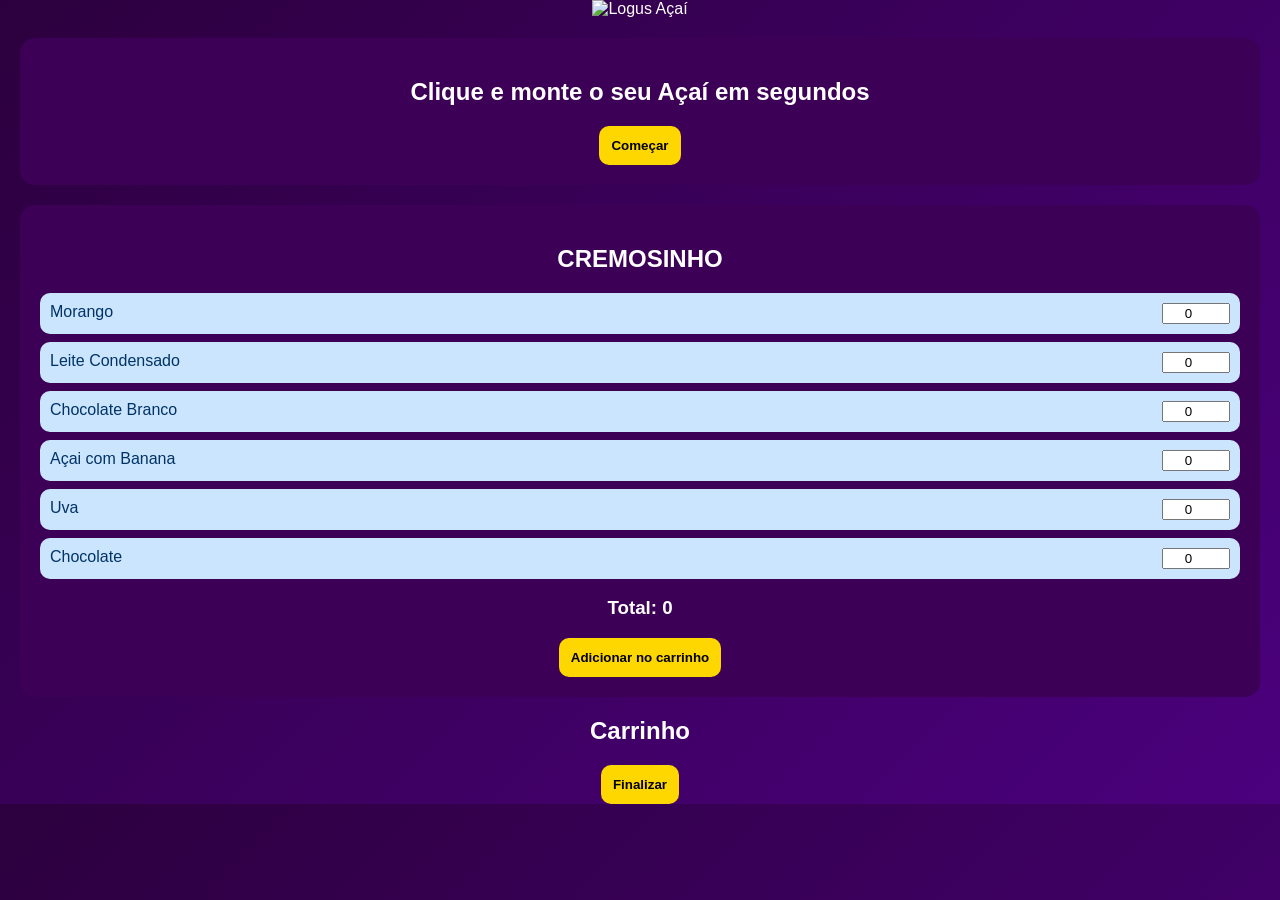
==== index.html @ 48fcd420 "Rename insex.html to index.html" ====
<!DOCTYPE html>
<html lang="pt-BR">
<head>
<meta charset="UTF-8">
<meta name="viewport" content="width=device-width, initial-scale=1.0">
<title>Logus Açaí</title>
<header class="topo">
    <img src="logo.png" alt="Logus Açaí" class="logo">
</header>
<style>

body{
    font-family: 'Segoe UI', sans-serif;
    background: linear-gradient(135deg, #2c003e, #4b007d);
    color: white;
    text-align: center;
    margin: 0;
}

.produto {
    background: #3d0057;
    padding: 20px;
    margin: 20px;
    border-radius: 15px;
}

button {
    padding: 12px;
    border: none;
    border-radius: 10px;
    background: #ffd700;
    color: black;
    font-weight: bold;
    cursor: pointer;
}

#modal {
    display: none;
    position: fixed;
    inset: 0;
    background: rgba(0,0,0,0.8);
    overflow-y: auto;
    padding: 20px;
}

.modal-content {
    background: white;
    color: black;
    max-width: 420px;
    margin: auto;
    padding: 20px;
    border-radius: 15px;
}

.opcao {
    display: flex;
    justify-content: space-between;
    padding: 12px;
    margin: 8px 0;
    border-radius: 10px;
    cursor: pointer;
    border: 2px solid transparent;
}

.opcao input {
    display: none;
}

.opcao.selecionado {
    border: 2px solid #ffd700;
}

.calda-opcao { background:#e0ccff; }
.comp-opcao { background:#cce5ff; }
.add-opcao { background:#fff3b0; }

.creme-item {
    display:flex;
    justify-content:space-between;
    padding:10px;
    margin:8px 0;
    background:#cce5ff;
    color:#003366;
    border-radius:10px;
}

.creme {
    width:60px;
    text-align:center;
}

#carrinho li {
    background:#3d0057;
    margin:10px;
    padding:10px;
    border-radius:10px;
}
</style>
</head>

<link rel="stylesheet" href="style.css">
<body>

<div class="produto">
<h2>Clique e monte o seu Açaí em segundos</h2>
<button onclick="abrirModal()">Começar</button>
</div>

<!-- MODAL -->
<div id="modal">
<div class="modal-content">

<h3>Monte seu Açaí</h3>

<input type="text" id="nomeCliente" placeholder="Seu nome">

<h3 id="precoAtual">Total: R$ 0,00</h3>

<select id="tamanho">
<option value="8">Pequeno - R$8</option>
<option value="12">Médio - R$12</option>
<option value="15">Grande - R$15</option>
</select>

<p id="regras"></p>

<h4>Coberturas</h4>
<div class="opcao calda-opcao"><input type="checkbox" class="calda" value="Leite Condensado">Leite Condensado</div>
<div class="opcao calda-opcao"><input type="checkbox" class="calda" value="Chocolate">Chocolate</div>
<div class="opcao calda-opcao"><input type="checkbox" class="calda" value="Morango">Morango</div>

<h4>Complementos</h4>
<div class="opcao comp-opcao"><input type="checkbox" class="comp" value="Granola">Granola</div>
<div class="opcao comp-opcao"><input type="checkbox" class="comp" value="Paçoca">Paçoca</div>
<div class="opcao comp-opcao"><input type="checkbox" class="comp" value="Amendoim">Amendoim</div>
<div class="opcao comp-opcao"><input type="checkbox" class="comp" value="Leite em Pó">Leite em Pó</div>
<div class="opcao comp-opcao"><input type="checkbox" class="comp" value="Chocoball">Chocoball</div>
<div class="opcao comp-opcao"><input type="checkbox" class="comp" value="Confete">Confete</div>
<div class="opcao comp-opcao"><input type="checkbox" class="comp" value="Granulado">Granulado</div>

<h4>Adicionais (+2,50)</h4>
<div class="opcao add-opcao"><input type="checkbox" class="add" value="Ninho">Creme de Ninho</div>
 <div class="opcao add-opcao"><input type="checkbox" class="add" value="Morango">Creme de Morango</div> 
 <div class="opcao add-opcao"><input type="checkbox" class="add" value="Negresco">Negresco</div>

<button onclick="adicionar()">Adicionar</button>
<button onclick="fecharModal()">Fechar</button>

</div>
</div>

<!-- CREMOSINHO -->
<div class="produto">
<h2>CREMOSINHO </h2>

<div class="creme-item">Morango <input type="number" class="creme" data-sabor="Morango" value="0"></div>
<div class="creme-item">Leite Condensado <input type="number" class="creme" data-sabor="Leite Condensado" value="0"></div>
<div class="creme-item">Chocolate Branco <input type="number" class="creme" data-sabor="Leite Condensado" value="0"></div>
<div class="creme-item">Açai com Banana <input type="number" class="creme" data-sabor="Leite Condensado" value="0"></div>
<div class="creme-item">Uva <input type="number" class="creme" data-sabor="Leite Condensado" value="0"></div>
<div class="creme-item">Chocolate <input type="number" class="creme" data-sabor="Leite Condensado" value="0"></div>

<h3 id="totalCremosinho">Total: 0</h3>

<button onclick="adicionarCremosinho()">Adicionar no carrinho</button>
</div>

<h2>Carrinho</h2>
<ul id="carrinho"></ul>
<h3 id="total"></h3>

<button onclick="finalizar()">Finalizar</button>

<script src="script.js"></script>
</body>
</html>
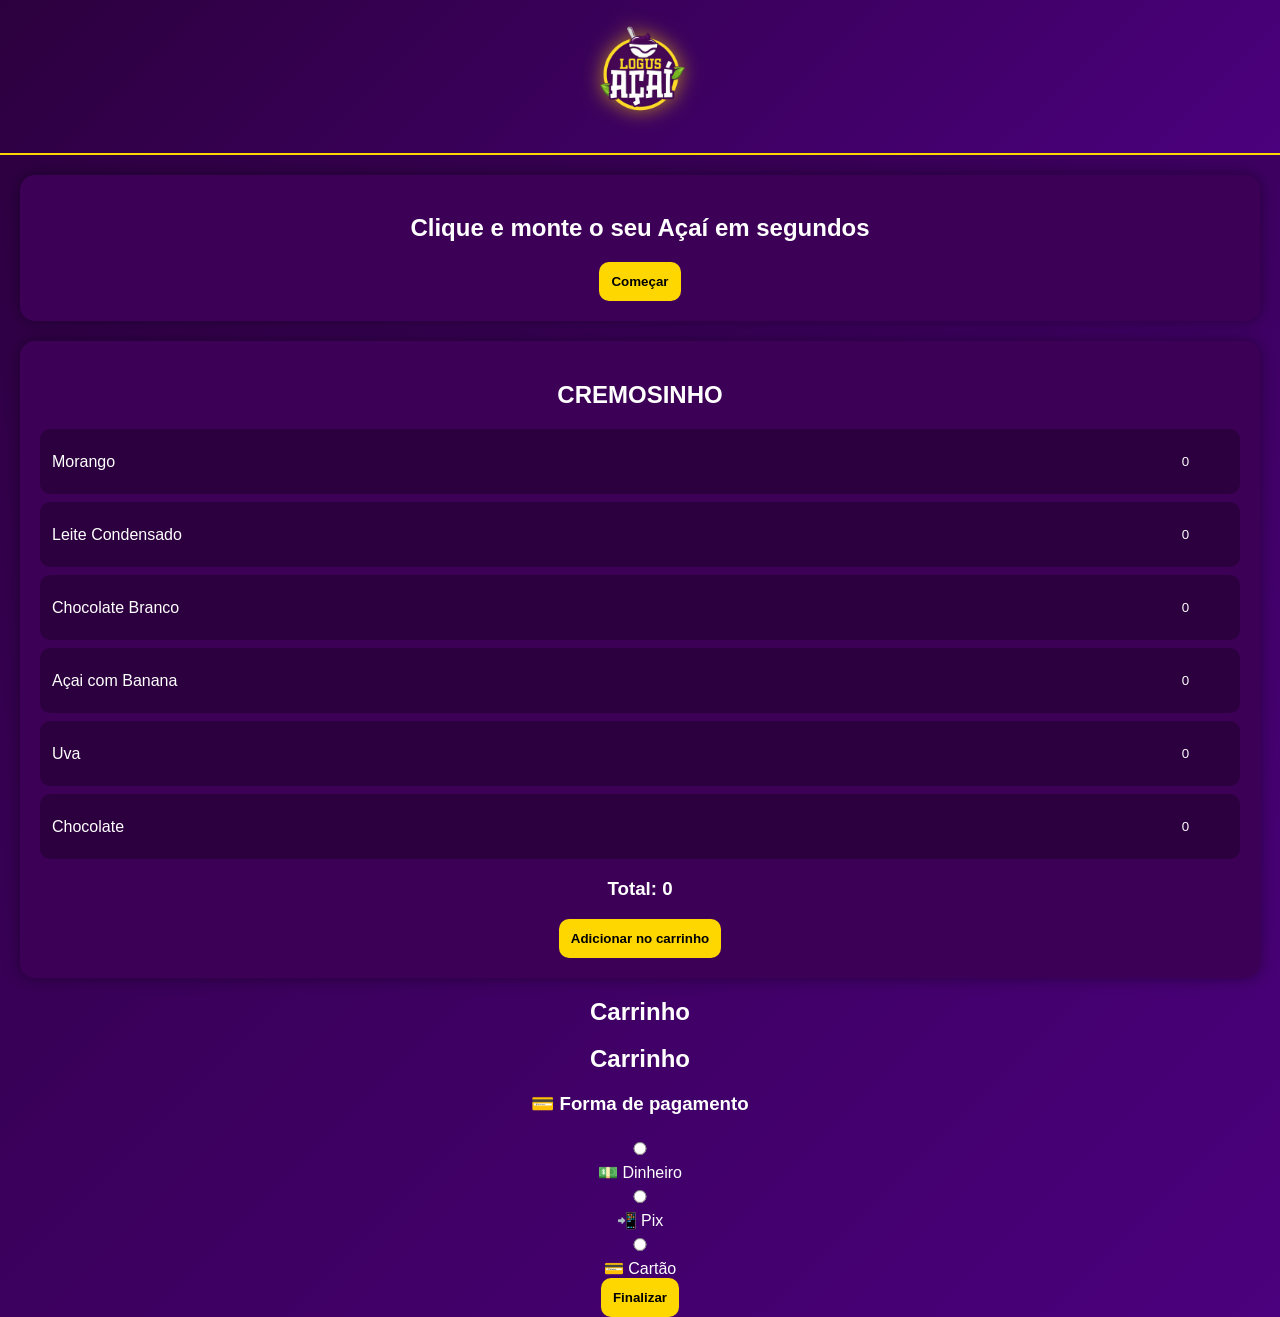
==== commit 1b838727: "Update index.html" ====
--- a/index.html
+++ b/index.html
@@ -166,10 +166,40 @@
 </div>
 
 <h2>Carrinho</h2>
+
 <ul id="carrinho"></ul>
 <h3 id="total"></h3>
 
+<div class="pagamento">
+  
+  <h2>Carrinho</h2>
+
+<ul id="carrinho"></ul>
+<h3 id="total"></h3>
+
+<div class="pagamento">
+  <h3>💳 Forma de pagamento</h3>
+
+  <div class="opcoes-pagamento">
+    <label>
+      <input type="radio" name="pagamento" value="Dinheiro">
+      💵 Dinheiro
+    </label>
+
+    <label>
+      <input type="radio" name="pagamento" value="Pix">
+      📲 Pix
+    </label>
+
+    <label>
+      <input type="radio" name="pagamento" value="Cartão">
+      💳 Cartão
+    </label>
+  </div>
+</div>
+
 <button onclick="finalizar()">Finalizar</button>
+
 
 <script src="script.js"></script>
 </body>
--- a/style.css
+++ b/style.css
@@ -0,0 +1,265 @@
+/* =========================
+   BASE
+========================= */
+body {
+    font-family: 'Segoe UI', sans-serif;
+    background: linear-gradient(135deg, #2c003e, #4b007d);
+    color: white;
+    text-align: center;
+    margin: 0;
+    overflow-x: hidden;
+}
+
+h1 {
+    color: #ffd700;
+    margin-top: 10px;
+}
+
+
+/* =========================
+   TOPO / LOGO
+========================= */
+.topo {
+    background: linear-gradient(135deg, #2c003e, #4b007d);
+    border-bottom: 2px solid #ffd700;
+    padding: 5px 0;
+    position: sticky;
+    top: 0;
+    z-index: 1000;
+}
+
+.logo {
+    width: 95px;
+    display: block;
+    margin: 0 auto;
+    filter: drop-shadow(0 0 10px rgba(255, 215, 0, 0.6));
+    transition: 0.3s;
+}
+
+.logo:active {
+    transform: scale(0.9);
+}
+
+
+/* =========================
+   PRODUTO
+========================= */
+.produto {
+    background: #3d0057;
+    padding: 20px;
+    margin: 20px;
+    border-radius: 15px;
+    box-shadow: 0 0 15px rgba(0,0,0,0.4);
+}
+
+
+/* =========================
+   BOTÕES
+========================= */
+button {
+    padding: 12px;
+    border: none;
+    border-radius: 10px;
+    background: #ffd700;
+    color: black;
+    font-weight: bold;
+    cursor: pointer;
+    transition: 0.2s;
+}
+
+button:hover {
+    transform: scale(1.05);
+}
+
+
+/* =========================
+   MODAL
+========================= */
+#modal {
+    display: none;
+    position: fixed;
+    inset: 0;
+    background: rgba(0,0,0,0.85);
+    overflow-y: auto;
+    padding: 20px 0;
+    z-index: 8000;
+}
+
+.modal-content {
+    background: #3d0057;
+    color: white;
+
+    width: 95%;
+    max-width: 420px;
+    margin: auto;
+    padding: 20px;
+    border-radius: 15px;
+
+    max-height: 90vh;
+    overflow-y: auto;
+
+    border: 2px solid #ffd700;
+    box-shadow: 0 0 20px rgba(255,215,0,0.3);
+}
+
+
+/* =========================
+   INPUTS
+========================= */
+input, select {
+    width: 100%;
+    padding: 10px;
+    margin: 8px 0;
+    border-radius: 8px;
+
+    background: #2c003e;
+    color: white;
+    border: 1px solid #ffd700;
+}
+
+
+/* =========================
+   OPÇÕES
+========================= */
+.opcao {
+    display: flex;
+    align-items: center;
+    justify-content: space-between;
+
+    margin: 8px 0;
+    padding: 14px;
+    border-radius: 12px;
+
+    cursor: pointer;
+    border: 2px solid transparent;
+
+    font-weight: 500;
+    transition: 0.2s;
+
+    user-select: none;
+}
+
+/* esconder checkbox */
+.opcao input {
+    display: none;
+}
+
+
+/* =========================
+   CORES
+========================= */
+.calda-opcao {
+    background: linear-gradient(135deg, #6a0dad, #4b007d);
+}
+
+.comp-opcao {
+    background: linear-gradient(135deg, #5f9cff, #3a7bd5);
+}
+
+.add-opcao {
+    background: linear-gradient(135deg, #ffe066, #ffd700);
+    color: black;
+}
+
+
+/* =========================
+   SELECIONADO
+========================= */
+.opcao.selecionado {
+    border: 2px solid #ffd700;
+    background: rgba(255, 215, 0, 0.15);
+    box-shadow: 0 0 12px rgba(255,215,0,0.7);
+    transform: scale(1.03);
+}
+
+.opcao:hover {
+    transform: scale(1.02);
+}
+
+
+/* =========================
+   CARRINHO
+========================= */
+#carrinho {
+    padding: 0;
+}
+
+#carrinho li {
+    background: #3d0057;
+    margin: 10px;
+    padding: 12px;
+    border-radius: 12px;
+    list-style: none;
+    text-align: left;
+}
+
+#carrinho button {
+    width: 48%;
+    margin-top: 8px;
+    padding: 8px;
+    font-size: 14px;
+}
+
+#carrinho button:first-of-type {
+    background: orange;
+    color: white;
+}
+
+#carrinho button:last-of-type {
+    background: red;
+    color: white;
+}
+
+
+/* =========================
+   CREMOSINHO
+========================= */
+.creme-item {
+    display: flex;
+    justify-content: space-between;
+    align-items: center;
+
+    background: #2c003e;
+    color: white;
+
+    padding: 12px;
+    margin: 8px 0;
+    border-radius: 10px;
+}
+
+.creme {
+    width: 60px;
+    padding: 5px;
+    border-radius: 8px;
+    border: none;
+    text-align: center;
+}
+
+
+/* =========================
+   MOBILE
+========================= */
+@media (max-width: 600px){
+
+    .modal-content {
+        width: 95%;
+        padding: 15px;
+    }
+
+    button {
+        width: 100%;
+        margin-top: 10px;
+    }
+
+    h1 {
+        font-size: 22px;
+    }
+
+    .opcao {
+        font-size: 15px;
+    }
+
+    .logo {
+        width: 85px;
+    }
+}
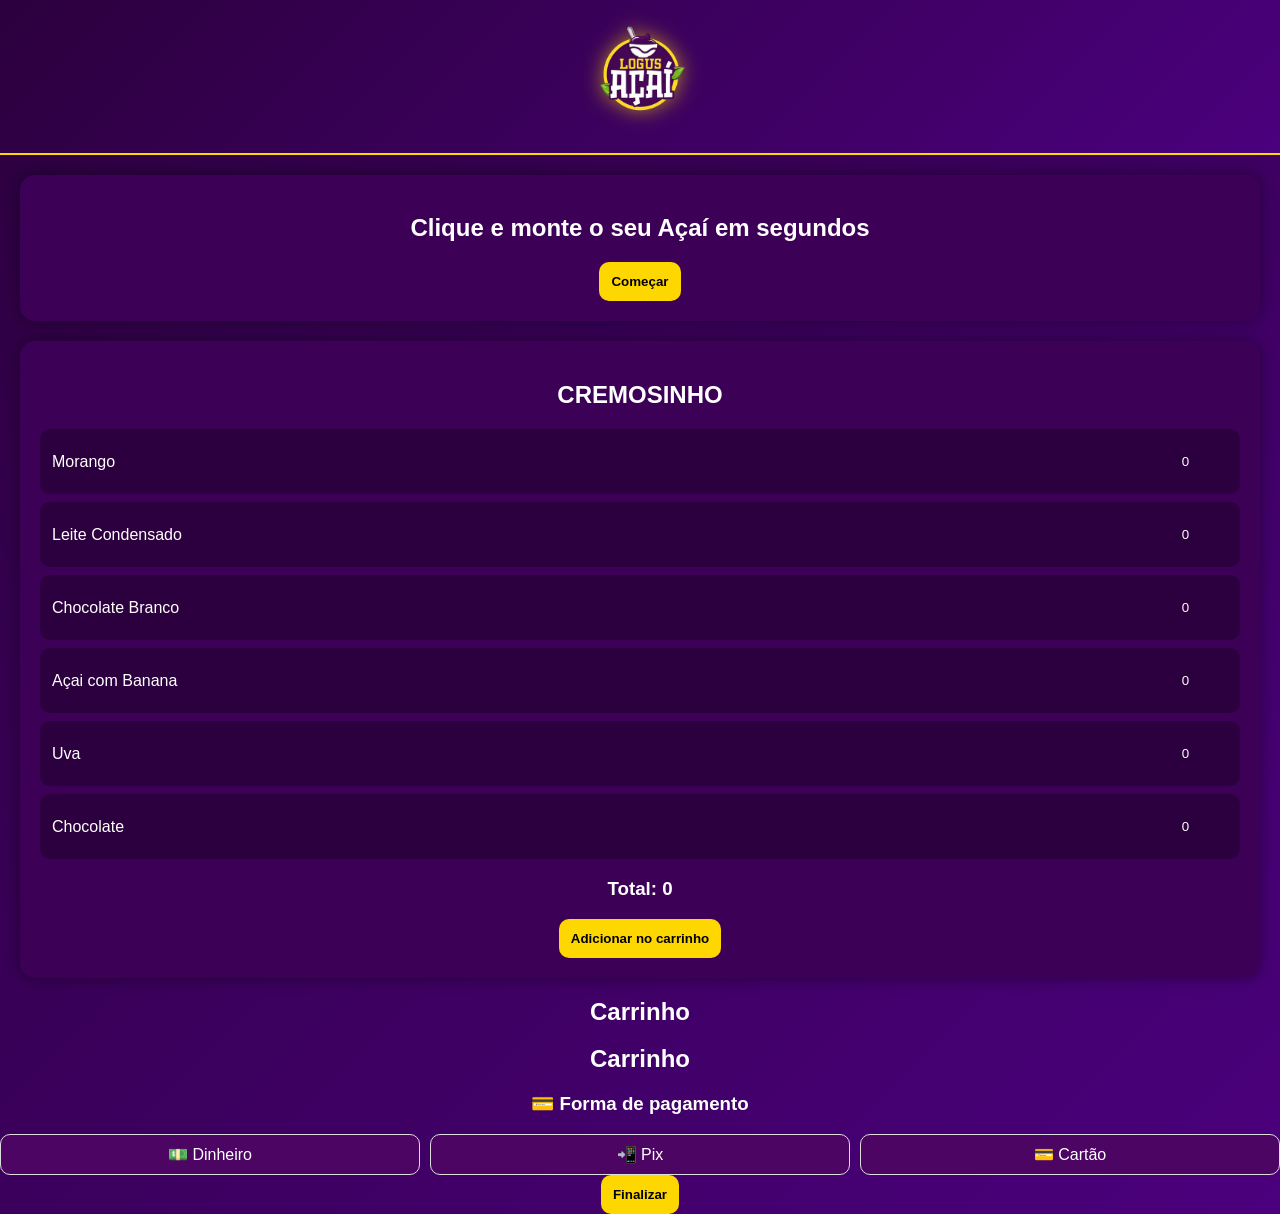
==== commit 5dc1b377: "Update index.html" ====
--- a/index.html
+++ b/index.html
@@ -142,6 +142,16 @@
 <div class="opcao add-opcao"><input type="checkbox" class="add" value="Ninho">Creme de Ninho</div>
  <div class="opcao add-opcao"><input type="checkbox" class="add" value="Morango">Creme de Morango</div> 
  <div class="opcao add-opcao"><input type="checkbox" class="add" value="Negresco">Negresco</div>
+    
+<h4>🍓 Frutas (+2,50)</h4>
+
+<div class="opcao fruta-opcao">
+  <input type="checkbox" class="fruta" value="Morango"> Morango
+</div>
+
+<div class="opcao fruta-opcao">
+  <input type="checkbox" class="fruta" value="Banana"> Banana
+</div>
 
 <button onclick="adicionar()">Adicionar</button>
 <button onclick="fecharModal()">Fechar</button>
--- a/style.css
+++ b/style.css
@@ -263,3 +263,33 @@
         width: 85px;
     }
 }
+.opcoes-pagamento {
+    display: flex;
+    gap: 10px;
+    margin-top: 10px;
+}
+
+.opcoes-pagamento label {
+    flex: 1;
+    text-align: center;
+    background: #4d0563;
+    padding: 10px;
+    border-radius: 10px;
+    border: 1px solid #ddd;
+    cursor: pointer;
+}
+
+.opcoes-pagamento input {
+    display: none;
+}
+
+/* quando selecionado */
+.opcoes-pagamento input:checked + span,
+.opcoes-pagamento input:checked {
+    accent-color: purple;
+}
+
+.opcoes-pagamento label:has(input:checked) {
+    background: #ebc90b;
+    border: 2px solid purple;
+}
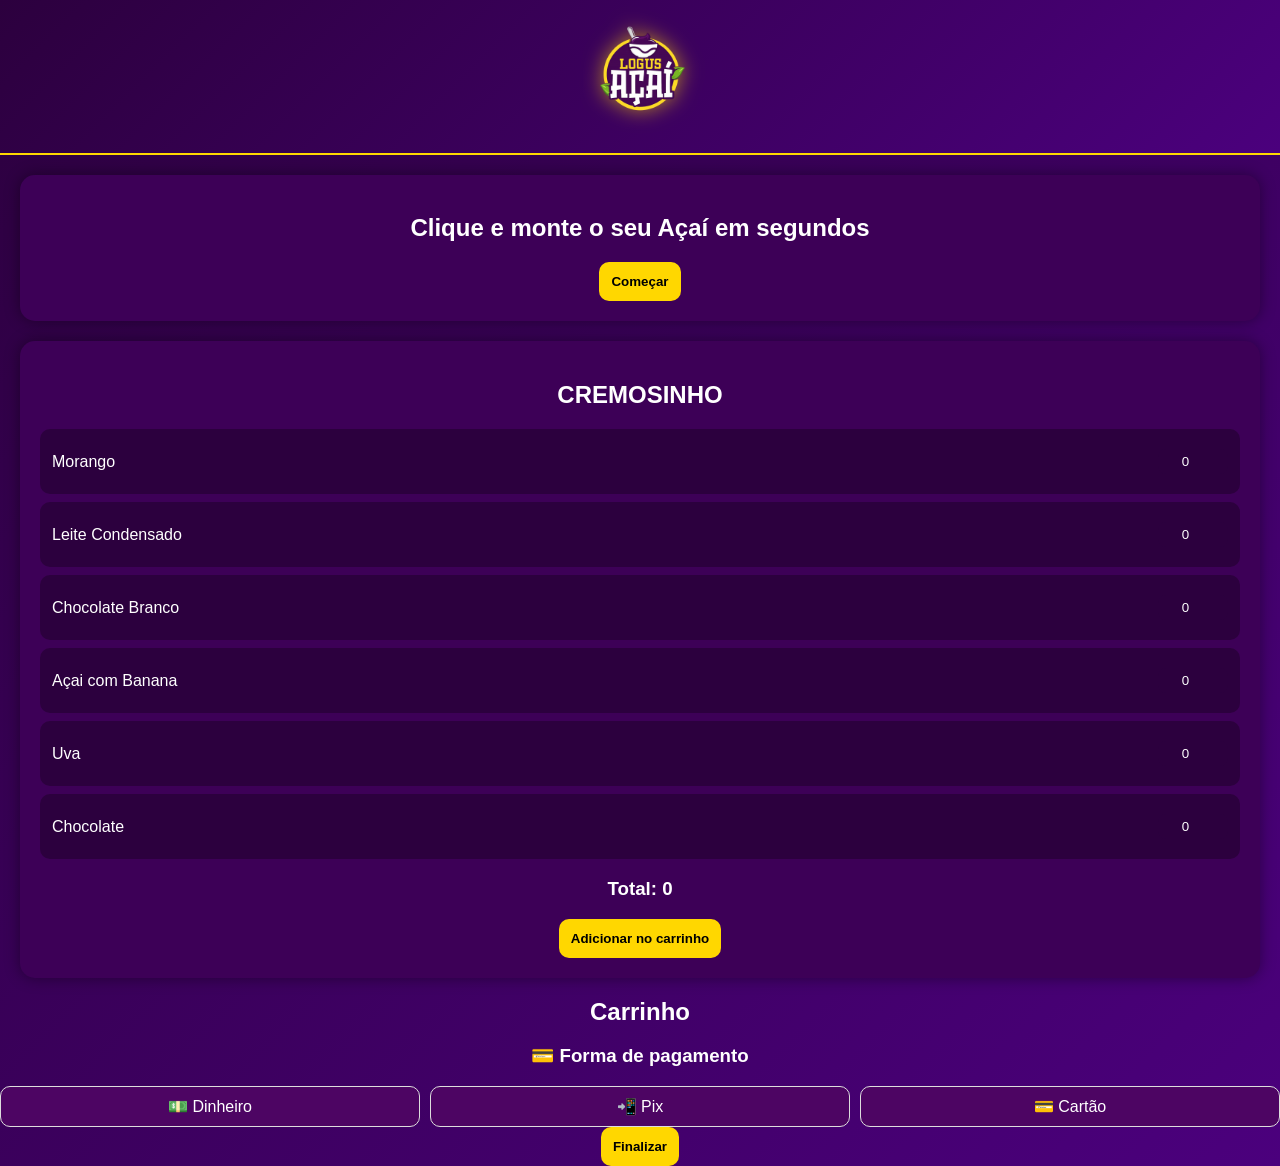
==== commit ae224ce7: "Update index.html" ====
--- a/index.html
+++ b/index.html
@@ -139,11 +139,11 @@
 <div class="opcao comp-opcao"><input type="checkbox" class="comp" value="Granulado">Granulado</div>
 
 <h4>Adicionais (+2,50)</h4>
-<div class="opcao add-opcao"><input type="checkbox" class="add" value="Ninho">Creme de Ninho</div>
- <div class="opcao add-opcao"><input type="checkbox" class="add" value="Morango">Creme de Morango</div> 
+<div class="opcao add-opcao"><input type="checkbox" class="add" value="Creme de Ninho">Creme de Ninho</div>
+ <div class="opcao add-opcao"><input type="checkbox" class="add" value="Creme de Morango">Creme de Morango</div> 
  <div class="opcao add-opcao"><input type="checkbox" class="add" value="Negresco">Negresco</div>
-    
-<h4>🍓 Frutas (+2,50)</h4>
+
+ <h4>🍓 Frutas (+2,50)</h4>
 
 <div class="opcao fruta-opcao">
   <input type="checkbox" class="fruta" value="Morango"> Morango
@@ -180,12 +180,6 @@
 <ul id="carrinho"></ul>
 <h3 id="total"></h3>
 
-<div class="pagamento">
-  
-  <h2>Carrinho</h2>
-
-<ul id="carrinho"></ul>
-<h3 id="total"></h3>
 
 <div class="pagamento">
   <h3>💳 Forma de pagamento</h3>
--- a/style.css
+++ b/style.css
@@ -160,7 +160,9 @@
     background: linear-gradient(135deg, #ffe066, #ffd700);
     color: black;
 }
-
+.fruta-opcao {
+    background: linear-gradient(135deg, #ff4d6d, #c9184a);
+}
 
 /* =========================
    SELECIONADO
